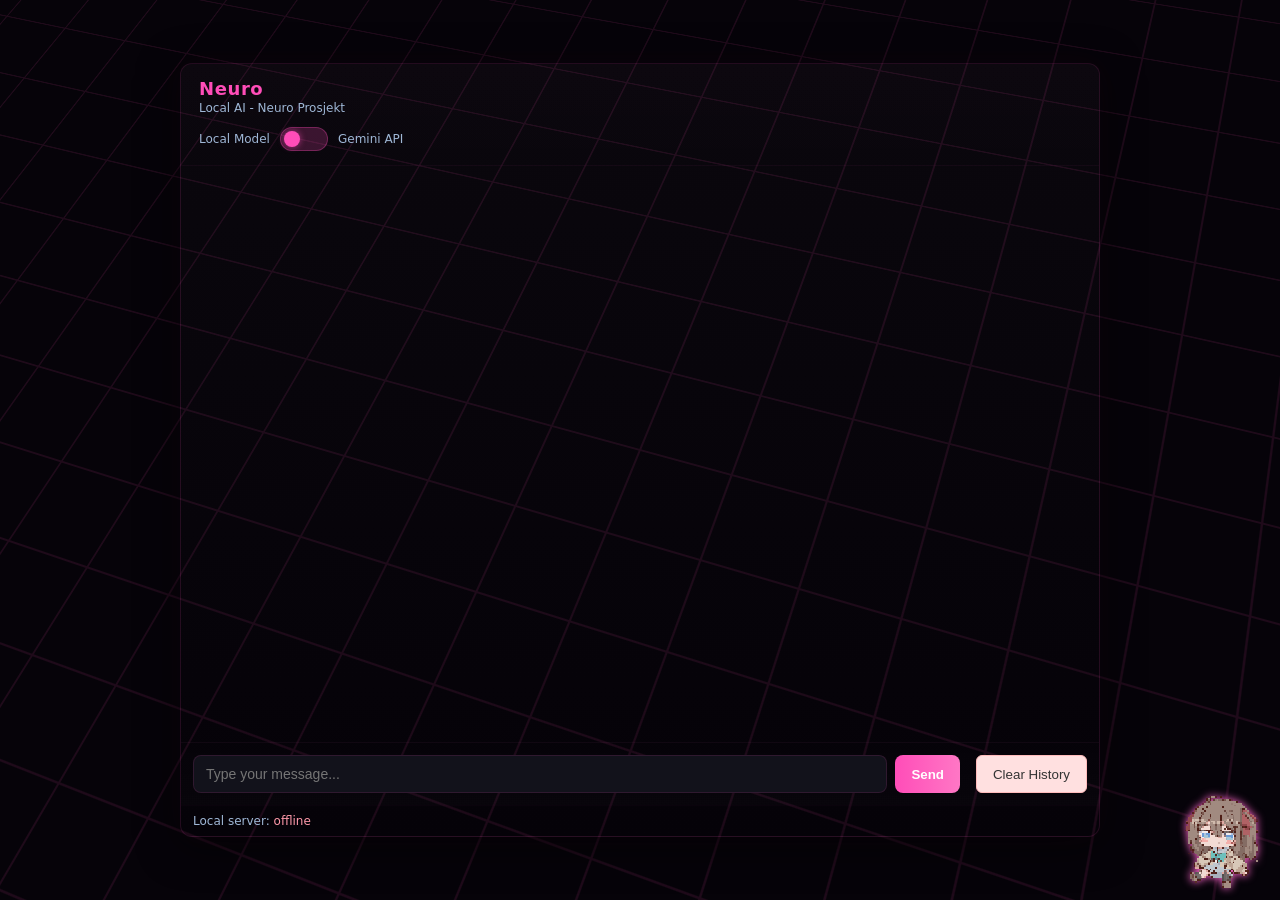
==== NeuroAIPage/Main/Neuro.html @ d3ddfe3b "fixed folders and background" ====
<!doctype html>
<html lang="en">
<head>
  <meta charset="utf-8" />
  <meta name="viewport" content="width=device-width,initial-scale=1" />
  <title>Neuro — Local Chat</title>
  <link rel="stylesheet" href="styles.css">
  <link rel="stylesheet" href="../Background/tiles.css">
</head>
<body>
  <div class="chat-root">
    <header class="chat-header">
      <h1>Neuro</h1>
      <p class="subtitle">Local AI - Neuro Prosjekt</p>
      <div class="model-switch">
        <label class="switch-label">
          <span class="model-option">Local Model</span>
          <label class="toggle-switch">
            <input type="checkbox" id="modelToggle">
            <span class="slider"></span>
          </label>
          <span class="model-option">Gemini API</span>
        </label>
        <input type="password" id="apiKeyInput" placeholder="Enter Gemini API Key" style="display:none;" />
        <button id="saveApiKey" style="display:none;">Save Key</button>
      </div>
    </header>

    <main id="chatBox" class="chat-box" aria-live="polite"></main>

    <form id="inputForm" class="input-area" autocomplete="off">
      <input id="userInput" type="text" placeholder="Type your message..." />
      <button id="sendButton" type="submit">Send</button>
    </form>


    <div id="neuro-corner">
      <img id="neuro-img" src="../NeuroSpin/Neuro.png" alt="Neuro-sama">
    </div>

    <footer class="chat-footer">Local server: <span id="serverStatus">unknown</span></footer>
  </div>

  <div id="tiles-root">
    <div id="background"></div>
  </div>

  <script src="../Background/tiles.js"></script>
  <script src="../NeuroSpin/Neurospin.js"></script>
  <script src="script.js"></script>
  
</body>
</html>
---- NeuroAIPage/Main/styles.css ----
/* Color variables - reusable colors for the whole page */
:root { /* acts as system variable's path, providing global color definitions. in short, it's defining colors to be used throughout the CSS */
  --bg: #0b0b14;
  --panel: #12121b;
  --pink: #ff4db8;
  --accent: rgba(255, 77, 184, 0.12);
  --text: #e6e6ff;
}

/* Reset default styles */
* {
  box-sizing: border-box;
}

html, body {
  height: 100%;
  margin: 0;
  font-family: Inter, ui-sans-serif, system-ui, -apple-system, "Segoe UI", Roboto, "Helvetica Neue", Arial;

}

/* Main page background */
body {
  background: radial-gradient(circle at top left, #0b0f1c, var(--bg));
  color: var(--text);
  display: flex;
  align-items: center;
  justify-content: center;
  padding: 18px;
}

/* Main chat container */
.chat-root {
  width: 100%;
  max-width: 920px;
  height: 86vh;
  background: linear-gradient(180deg, rgba(255, 255, 255, 0.02), rgba(0, 0, 0, 0.06));
  border-radius: 12px;
  border: 1px solid rgba(255, 77, 184, 0.12);
  box-shadow: 0 8px 40px rgba(0, 0, 0, 0.6), 0 0 30px rgba(255, 77, 184, 0.04);
  display: flex;
  flex-direction: column;
  overflow: hidden;
  position: relative;
  z-index: 1; /* keep chat above tiles background */
  pointer-events: auto;
}

/* Chat header (title area) */
.chat-header {
  padding: 14px 18px;
  border-bottom: 1px solid rgba(255, 77, 184, 0.03);
  background: linear-gradient(0deg, transparent, rgba(255, 77, 184, 0.01));
  pointer-events: auto;
}

.chat-header h1 {
  margin: 0;
  color: var(--pink);
  font-size: 18px;
  letter-spacing: 0.6px;
}

.subtitle {
  margin: 2px 0 0 0;
  font-size: 12px;
  color: #9fb7d6;
}

/* Model switch container */
.model-switch {
  margin-top: 12px;
  display: flex;
  flex-direction: column;
  gap: 8px;
}

.switch-label {
  display: flex;
  align-items: center;
  gap: 10px;
  font-size: 13px;
  color: #b8c9e6;
}

.model-option {
  color: #9fb7d6;
  font-size: 12px;
}

/* Toggle switch styling */
.toggle-switch {
  position: relative;
  display: inline-block;
  width: 48px;
  height: 24px;
}

.toggle-switch input {
  opacity: 0;
  width: 0;
  height: 0;
}

.slider {
  position: absolute;
  cursor: pointer;
  top: 0;
  left: 0;
  right: 0;
  bottom: 0;
  background-color: rgba(255, 77, 184, 0.2);
  transition: 0.3s;
  border-radius: 24px;
  border: 1px solid rgba(255, 77, 184, 0.3);
}

.slider:before {
  position: absolute;
  content: "";
  height: 16px;
  width: 16px;
  left: 3px;
  bottom: 3px;
  background-color: var(--pink);
  transition: 0.3s;
  border-radius: 50%;
  box-shadow: 0 0 6px rgba(255, 77, 184, 0.6);
}

input:checked + .slider {
  background-color: rgba(77, 184, 255, 0.2);
  border-color: rgba(77, 184, 255, 0.3);
  
}

input:checked + .slider:before {
  transform: translateX(24px);
  background-color: #4db8ff;
  box-shadow: 0 0 6px rgba(77, 184, 255, 0.6);
}

/* API key input */
#apiKeyInput {
  padding: 8px 10px;
  border-radius: 6px;
  border: 1px solid rgba(77, 184, 255, 0.2);
  background: rgba(15, 21, 48, 0.6);
  color: var(--text);
  font-size: 12px;
  outline: none;
  transition: all 0.3s;
}

#apiKeyInput:focus {
  border-color: rgba(77, 184, 255, 0.4);
  box-shadow: 0 0 8px rgba(77, 184, 255, 0.2);
}

#saveApiKey {
  padding: 6px 14px;
  border-radius: 6px;
  border: none;
  background: linear-gradient(90deg, #4db8ff, #77c5ff);
  color: white;
  font-weight: 600;
  font-size: 12px;
  cursor: pointer;
  transition: transform 0.1s;
}

#saveApiKey:active {
  transform: translateY(1px);
}

/* Chat box (scrollable message area) */
.chat-box {
  flex: 1;
  padding: 16px;
  overflow-y: auto;
  display: flex;
  flex-direction: column;
  gap: 10px;
  pointer-events: auto;
}

/* Message bubbles (base style) */
.msg {
  max-width: 86%;
  padding: 10px 12px;
  border-radius: 8px;
  white-space: pre-wrap;
}

/* User messages (left side, pink) */
.msg.user {
  align-self: flex-start;
  background: linear-gradient(180deg, rgba(255, 77, 184, 0.06), rgba(255, 77, 184, 0.03));
  border: 1px solid rgba(255, 77, 184, 0.12);
  color: #ffd9f0;
  font-weight: 600;
}

/* AI messages (right side, blue) */
.msg.ai {
  align-self: flex-end;
  background: #0f1530;
  border: 1px solid rgba(180, 190, 255, 0.06);
  color: #cfe1ff;
}

/* Info messages (center, gray) */
.msg.info {
  align-self: center;
  background: transparent;
  color: #9bb0c9;
  font-size: 12px;
}

/* Input area at the bottom */
.input-area {
  display: flex;
  padding: 12px;
  border-top: 1px solid rgba(255, 77, 184, 0.03);
  gap: 8px;
  background: linear-gradient(0deg, rgba(255, 255, 255, 0.01), transparent);
  pointer-events: auto;
}

/* Text input field */
#userInput {
  flex: 1;
  padding: 10px 12px;
  border-radius: 8px;
  border: 1px solid rgba(255, 77, 184, 0.12);
  background: var(--panel);
  color: var(--text);
  outline: none;
  font-size: 14px;
}

/* Input field when clicked */
#userInput:focus {
  box-shadow: 0 0 10px rgba(255, 77, 184, 0.08);
}

/* Send button */
#sendButton {
  padding: 10px 16px;
  border-radius: 8px;
  border: none;
  background: linear-gradient(90deg, var(--pink), #ff77c5);
  color: white;
  font-weight: 700;
  cursor: pointer;
}

/* Send button when clicked */
#sendButton:active {
  transform: translateY(1px);
}

/* Clear History button */
#clearButton {
  margin-left: 8px;
  padding: 6px 16px;
  border-radius: 6px;
  background: #ffe0e0;
  color: #333;
  border: 1px solid #fbb;
  cursor: pointer;
}

/* Footer text */
.chat-footer {
  padding: 8px 12px;
  font-size: 12px;
  color: #9fb7d6;
  border-top: 1px solid rgba(255, 77, 184, 0.02);
  pointer-events: auto;
}

/* Scrollbar width */
.chat-box::-webkit-scrollbar {
  width: 8px;
}

/* Scrollbar handle */
.chat-box::-webkit-scrollbar-thumb {
  background: rgba(255, 77, 184, 0.12);
  border-radius: 8px;
}

/* Neuro character in bottom-right corner
   The container (#neuro-corner) is used for spinning (rotation).
   The inner image (#neuro-corner img) is used for bobbing (translateY).
   Separating them avoids transform conflicts between rotation and translate. */
#neuro-corner {
  position: fixed;
  bottom: 10px;
  right: 10px;
  z-index: 1000;
  /* container doesn't size the image directly */
}

#neuro-corner img {
  width: 96px;
  image-rendering: pixelated;
  filter: drop-shadow(0 0 4px #ff66cc);
  display: block;
}

/* Continuous rotation on the wrapper */
#neuro-corner.spinning {
  animation: neuro-spin 4s linear infinite;
}

/* When talking, run the bobbing animation on the inner image while the wrapper spins */
#neuro-corner.spinning.talking img {
  animation: neuro-bob 0.4s ease-in-out infinite;
}

/* Fallback: if only talking is applied (no spinning), bob the image */
#neuro-corner.talking img {
  animation: neuro-bob 0.4s ease-in-out infinite !important;
}

@keyframes neuro-bob {
  0% { transform: translateY(0px); }
  50% { transform: translateY(-12px); }
  100% { transform: translateY(0px); }
}

@keyframes neuro-spin {
  from { transform: rotate(0deg); }
  to   { transform: rotate(360deg); }
}
---- NeuroAIPage/Background/tiles.css ----
/* Tiles Background System - Separate from chat interface */

/* Tiles root container - positioned behind everything */
#tiles-root {
    position: fixed;
    top: 0;
    left: 0;
    width: 100%;
    height: 100%;
    z-index: 0;
    overflow: hidden;
    pointer-events: none;
}

/* Background element for tiles */
#background {
    position: fixed;
    top: 0;
    left: 0;
    width: 100%;
    height: 100%;
    background: transparent;
    pointer-events: auto;
}

/* Grid container for 3D tiles effect */
.grid-container {
    position: absolute;
    top: 0;
    left: 0;
    width: 100%;
    height: 100%;
    background-color: #000;
    display: flex;
    align-items: center;
    justify-content: center;
    overflow: hidden;
    perspective: 1200px; /* Adjust perspective for 3D effect */
    pointer-events: auto;
}

/* 3D transformed grid of tiles */
#container {
    opacity: 0.5;
    width: 300vmax;
    height: 300vmax;
    display: grid;
    grid-template-rows: repeat(40, 1fr);
    grid-template-columns: repeat(40, 1fr);
    position: absolute;
    transform-style: preserve-3d;
    transform: 
        rotateX(30deg) 
        rotateY(-5deg) 
        rotateZ(20deg) 
        translateX(10%) 
        translateY(20%);
    pointer-events: auto;
}

/* Individual tile styling */
.tile {
    border: 1px solid rgba(255, 77, 184, 0.2);
    background-color: rgba(40, 20, 60, 0.3);
    transition: all 1s cubic-bezier(0, 0, 0.2, 1);
    will-change: transform, background-color;
    pointer-events: auto;
}

/* Tile hover effects - mixed pink and blue theme */
.tile.active-hover,
.tile:hover {
    transition-duration: 0s;
    transform: translate(-7.5px, -7.5px);
}

.tile.active-hover:nth-child(2n),
.tile:nth-child(2n):hover {
    background-color: rgba(255, 77, 184, 0.6);
    border-color: rgba(255, 77, 184, 0.7);
}

.tile.active-hover:nth-child(4n+1),
.tile:nth-child(4n+1):hover {
    background-color: rgba(77, 184, 255, 0.6);
    border-color: rgba(77, 184, 255, 0.7);
}

.tile.active-hover:nth-child(4n+3),
.tile:nth-child(4n+3):hover {
    background-color: rgba(255, 119, 197, 0.5);
    border-color: rgba(255, 119, 197, 0.7);
}

.tile.active-hover:nth-child(7n),
.tile:nth-child(7n):hover {
    background-color: rgba(77, 200, 255, 0.5);
    border-color: rgba(77, 200, 255, 0.7);
}

.tile.active-hover:nth-child(7n+3),
.tile:nth-child(7n+3):hover {
    background-color: rgba(255, 77, 184, 0.65);
    border-color: rgba(255, 77, 184, 0.8);
}

.tile.active-hover:nth-child(7n+5),
.tile:nth-child(7n+5):hover {
    background-color: rgba(150, 120, 255, 0.5);
    border-color: rgba(150, 120, 255, 0.7);
}

.tile.active-hover:nth-child(7n+6),
.tile:nth-child(7n+6):hover {
    background-color: rgba(255, 102, 204, 0.6);
    border-color: rgba(255, 102, 204, 0.7);
}

.tile.active-hover:nth-child(11n+1),
.tile:nth-child(11n+1):hover {
    background-color: rgba(119, 197, 255, 0.55);
    border-color: rgba(119, 197, 255, 0.7);
}

.tile.active-hover:nth-child(11n+4),
.tile:nth-child(11n+4):hover {
    background-color: rgba(255, 77, 184, 0.7);
    border-color: rgba(255, 77, 184, 0.8);
}

.tile.active-hover:nth-child(11n+7),
.tile:nth-child(11n+7):hover {
    background-color: rgba(255, 140, 200, 0.5);
    border-color: rgba(255, 140, 200, 0.7);
}

.tile.active-hover:nth-child(11n+10),
.tile:nth-child(11n+10):hover {
    background-color: rgba(100, 180, 255, 0.6);
    border-color: rgba(100, 180, 255, 0.7);
}
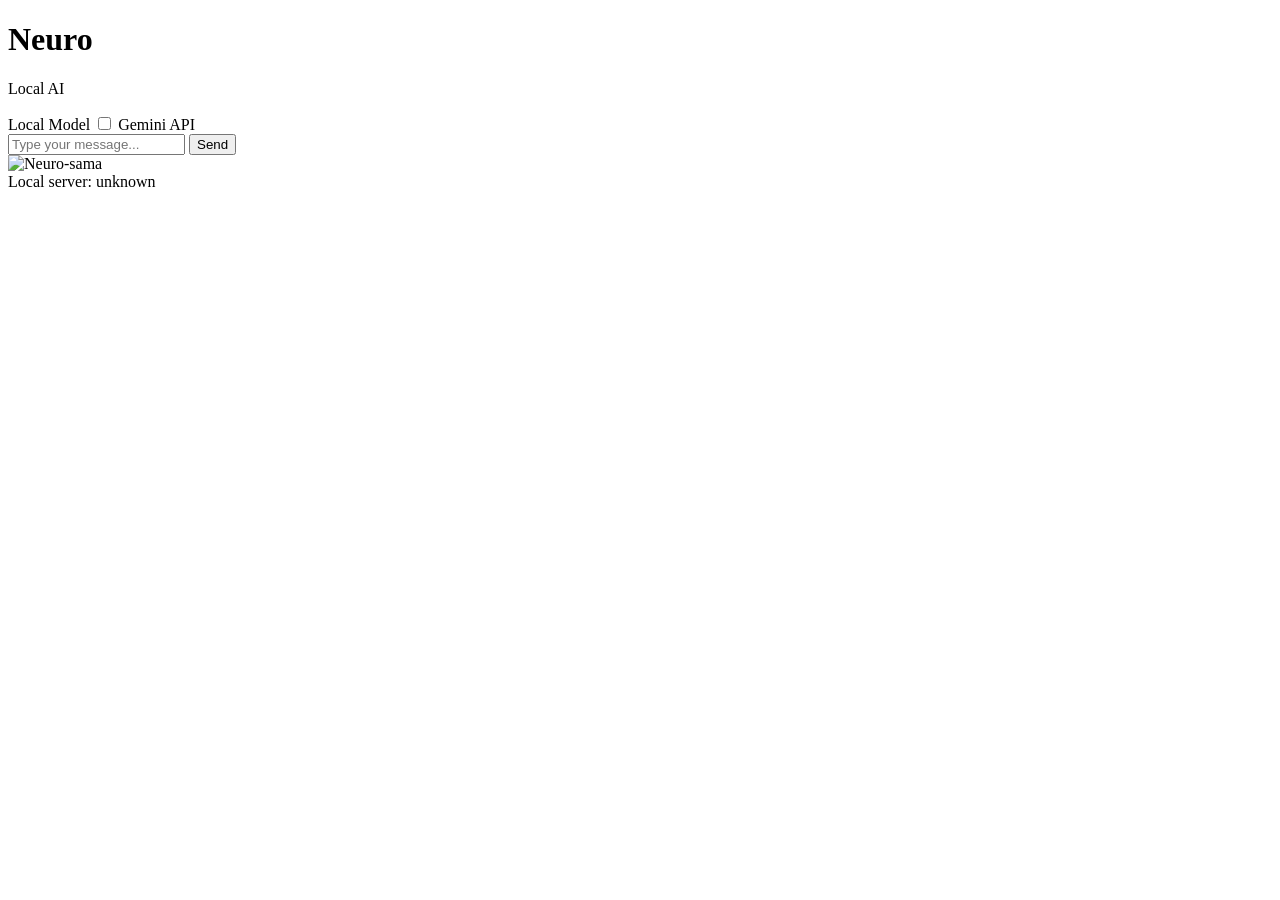
==== commit 915c38be: "idk twin" ====
--- a/NeuroAIPage/Main/Neuro.html
+++ b/NeuroAIPage/Main/Neuro.html
@@ -4,14 +4,14 @@
   <meta charset="utf-8" />
   <meta name="viewport" content="width=device-width,initial-scale=1" />
   <title>Neuro — Local Chat</title>
-  <link rel="stylesheet" href="styles.css">
-  <link rel="stylesheet" href="../Background/tiles.css">
+  <link rel="stylesheet" href="/Main/styles.css">
+  <link rel="stylesheet" href="/Background/tiles.css">
 </head>
 <body>
   <div class="chat-root">
     <header class="chat-header">
       <h1>Neuro</h1>
-      <p class="subtitle">Local AI - Neuro Prosjekt</p>
+      <p class="subtitle">Local AI</p>
       <div class="model-switch">
         <label class="switch-label">
           <span class="model-option">Local Model</span>
@@ -35,7 +35,7 @@
 
 
     <div id="neuro-corner">
-      <img id="neuro-img" src="../NeuroSpin/Neuro.png" alt="Neuro-sama">
+      <img id="neuro-img" src="/NeuroSpin/Neuro.png" alt="Neuro-sama">
     </div>
 
     <footer class="chat-footer">Local server: <span id="serverStatus">unknown</span></footer>
@@ -45,9 +45,9 @@
     <div id="background"></div>
   </div>
 
-  <script src="../Background/tiles.js"></script>
-  <script src="../NeuroSpin/Neurospin.js"></script>
-  <script src="script.js"></script>
+  <script src="/Background/tiles.js"></script>
+  <script src="/NeuroSpin/Neurospin.js"></script>
+  <script src="/Main/script.js"></script>
   
 </body>
 </html>
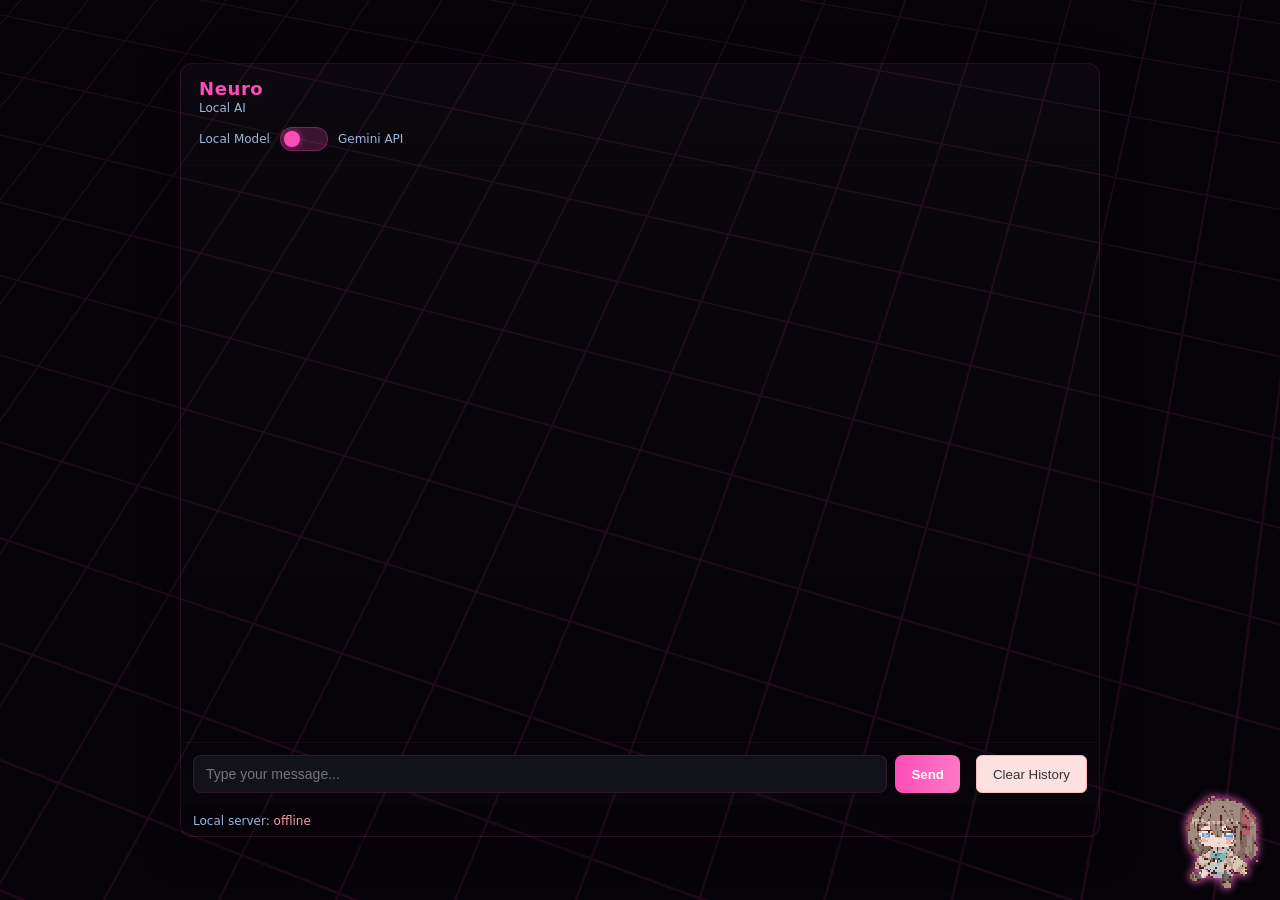
==== commit bba483c5: "Fixed styling and linking" ====
--- a/NeuroAIPage/Main/Neuro.html
+++ b/NeuroAIPage/Main/Neuro.html
@@ -3,12 +3,12 @@
 <head>
   <meta charset="utf-8" />
   <meta name="viewport" content="width=device-width,initial-scale=1" />
-  <title>Neuro — Local Chat</title>
-  <link rel="stylesheet" href="/Main/styles.css">
-  <link rel="stylesheet" href="/Background/tiles.css">
+  <title>AI Local Chat</title>
+  <link rel="stylesheet" href="../Main/styles.css">
+  <link rel="stylesheet" href="../Background/tiles.css">
 </head>
 <body>
-  <div class="chat-root">
+  <div class="chat-root"> <!-- test -->  
     <header class="chat-header">
       <h1>Neuro</h1>
       <p class="subtitle">Local AI</p>
@@ -35,7 +35,7 @@
 
 
     <div id="neuro-corner">
-      <img id="neuro-img" src="/NeuroSpin/Neuro.png" alt="Neuro-sama">
+      <img id="neuro-img" src="../NeuroSpin/Neuro.png" alt="Neuro-sama">
     </div>
 
     <footer class="chat-footer">Local server: <span id="serverStatus">unknown</span></footer>
@@ -45,9 +45,9 @@
     <div id="background"></div>
   </div>
 
-  <script src="/Background/tiles.js"></script>
-  <script src="/NeuroSpin/Neurospin.js"></script>
-  <script src="/Main/script.js"></script>
+  <script src="../Background/tiles.js"></script>
+  <script src="../NeuroSpin/Neurospin.js"></script>
+  <script src="../Main/script.js"></script>
   
 </body>
 </html>
--- a/NeuroAIPage/Main/styles.css
+++ b/NeuroAIPage/Main/styles.css
@@ -0,0 +1,337 @@
+/* Color variables - reusable colors for the whole page */
+:root { /* acts as system variable's path, providing global color definitions. in short, it's defining colors to be used throughout the CSS */
+  --bg: #0b0b14;
+  --panel: #12121b;
+  --pink: #ff4db8;
+  --accent: rgba(255, 77, 184, 0.12);
+  --text: #e6e6ff;
+}
+
+/* Reset default styles */
+* {
+  box-sizing: border-box;
+}
+
+html, body {
+  height: 100%;
+  margin: 0;
+  font-family: Inter, ui-sans-serif, system-ui, -apple-system, "Segoe UI", Roboto, "Helvetica Neue", Arial;
+
+}
+
+/* Main page background */
+body {
+  background: radial-gradient(circle at top left, #0b0f1c, var(--bg));
+  color: var(--text);
+  display: flex;
+  align-items: center;
+  justify-content: center;
+  padding: 18px;
+}
+
+/* Main chat container */
+.chat-root {
+  width: 100%;
+  max-width: 920px;
+  height: 86vh;
+  background: linear-gradient(180deg, rgba(255, 255, 255, 0.02), rgba(0, 0, 0, 0.06));
+  border-radius: 12px;
+  border: 1px solid rgba(255, 77, 184, 0.12);
+  box-shadow: 0 8px 40px rgba(0, 0, 0, 0.6), 0 0 30px rgba(255, 77, 184, 0.04);
+  display: flex;
+  flex-direction: column;
+  overflow: hidden;
+  position: relative;
+  z-index: 1; /* keep chat above tiles background */
+  pointer-events: auto;
+}
+
+/* Chat header (title area) */
+.chat-header {
+  padding: 14px 18px;
+  border-bottom: 1px solid rgba(255, 77, 184, 0.03);
+  background: linear-gradient(0deg, transparent, rgba(255, 77, 184, 0.01));
+  pointer-events: auto;
+}
+
+.chat-header h1 {
+  margin: 0;
+  color: var(--pink);
+  font-size: 18px;
+  letter-spacing: 0.6px;
+}
+
+.subtitle {
+  margin: 2px 0 0 0;
+  font-size: 12px;
+  color: #9fb7d6;
+}
+
+/* Model switch container */
+.model-switch {
+  margin-top: 12px;
+  display: flex;
+  flex-direction: column;
+  gap: 8px;
+}
+
+.switch-label {
+  display: flex;
+  align-items: center;
+  gap: 10px;
+  font-size: 13px;
+  color: #b8c9e6;
+}
+
+.model-option {
+  color: #9fb7d6;
+  font-size: 12px;
+}
+
+/* Toggle switch styling */
+.toggle-switch {
+  position: relative;
+  display: inline-block;
+  width: 48px;
+  height: 24px;
+}
+
+.toggle-switch input {
+  opacity: 0;
+  width: 0;
+  height: 0;
+}
+
+.slider {
+  position: absolute;
+  cursor: pointer;
+  top: 0;
+  left: 0;
+  right: 0;
+  bottom: 0;
+  background-color: rgba(255, 77, 184, 0.2);
+  transition: 0.3s;
+  border-radius: 24px;
+  border: 1px solid rgba(255, 77, 184, 0.3);
+}
+
+.slider:before {
+  position: absolute;
+  content: "";
+  height: 16px;
+  width: 16px;
+  left: 3px;
+  bottom: 3px;
+  background-color: var(--pink);
+  transition: 0.3s;
+  border-radius: 50%;
+  box-shadow: 0 0 6px rgba(255, 77, 184, 0.6);
+}
+
+input:checked + .slider {
+  background-color: rgba(77, 184, 255, 0.2);
+  border-color: rgba(77, 184, 255, 0.3);
+  
+}
+
+input:checked + .slider:before {
+  transform: translateX(24px);
+  background-color: #4db8ff;
+  box-shadow: 0 0 6px rgba(77, 184, 255, 0.6);
+}
+
+/* API key input */
+#apiKeyInput {
+  padding: 8px 10px;
+  border-radius: 6px;
+  border: 1px solid rgba(77, 184, 255, 0.2);
+  background: rgba(15, 21, 48, 0.6);
+  color: var(--text);
+  font-size: 12px;
+  outline: none;
+  transition: all 0.3s;
+}
+
+#apiKeyInput:focus {
+  border-color: rgba(77, 184, 255, 0.4);
+  box-shadow: 0 0 8px rgba(77, 184, 255, 0.2);
+}
+
+#saveApiKey {
+  padding: 6px 14px;
+  border-radius: 6px;
+  border: none;
+  background: linear-gradient(90deg, #4db8ff, #77c5ff);
+  color: white;
+  font-weight: 600;
+  font-size: 12px;
+  cursor: pointer;
+  transition: transform 0.1s;
+}
+
+#saveApiKey:active {
+  transform: translateY(1px);
+}
+
+/* Chat box (scrollable message area) */
+.chat-box {
+  flex: 1;
+  padding: 16px;
+  overflow-y: auto;
+  display: flex;
+  flex-direction: column;
+  gap: 10px;
+  pointer-events: auto;
+}
+
+/* Message bubbles (base style) */
+.msg {
+  max-width: 86%;
+  padding: 10px 12px;
+  border-radius: 8px;
+  white-space: pre-wrap;
+}
+
+/* User messages (left side, pink) */
+.msg.user {
+  align-self: flex-start;
+  background: linear-gradient(180deg, rgba(255, 77, 184, 0.06), rgba(255, 77, 184, 0.03));
+  border: 1px solid rgba(255, 77, 184, 0.12);
+  color: #ffd9f0;
+  font-weight: 600;
+}
+
+/* AI messages (right side, blue) */
+.msg.ai {
+  align-self: flex-end;
+  background: #0f1530;
+  border: 1px solid rgba(180, 190, 255, 0.06);
+  color: #cfe1ff;
+}
+
+/* Info messages (center, gray) */
+.msg.info {
+  align-self: center;
+  background: transparent;
+  color: #9bb0c9;
+  font-size: 12px;
+}
+
+/* Input area at the bottom */
+.input-area {
+  display: flex;
+  padding: 12px;
+  border-top: 1px solid rgba(255, 77, 184, 0.03);
+  gap: 8px;
+  background: linear-gradient(0deg, rgba(255, 255, 255, 0.01), transparent);
+  pointer-events: auto;
+}
+
+/* Text input field */
+#userInput {
+  flex: 1;
+  padding: 10px 12px;
+  border-radius: 8px;
+  border: 1px solid rgba(255, 77, 184, 0.12);
+  background: var(--panel);
+  color: var(--text);
+  outline: none;
+  font-size: 14px;
+}
+
+/* Input field when clicked */
+#userInput:focus {
+  box-shadow: 0 0 10px rgba(255, 77, 184, 0.08);
+}
+
+/* Send button */
+#sendButton {
+  padding: 10px 16px;
+  border-radius: 8px;
+  border: none;
+  background: linear-gradient(90deg, var(--pink), #ff77c5);
+  color: white;
+  font-weight: 700;
+  cursor: pointer;
+}
+
+/* Send button when clicked */
+#sendButton:active {
+  transform: translateY(1px);
+}
+
+/* Clear History button */
+#clearButton {
+  margin-left: 8px;
+  padding: 6px 16px;
+  border-radius: 6px;
+  background: #ffe0e0;
+  color: #333;
+  border: 1px solid #fbb;
+  cursor: pointer;
+}
+
+/* Footer text */
+.chat-footer {
+  padding: 8px 12px;
+  font-size: 12px;
+  color: #9fb7d6;
+  border-top: 1px solid rgba(255, 77, 184, 0.02);
+  pointer-events: auto;
+}
+
+/* Scrollbar width */
+.chat-box::-webkit-scrollbar {
+  width: 8px;
+}
+
+/* Scrollbar handle */
+.chat-box::-webkit-scrollbar-thumb {
+  background: rgba(255, 77, 184, 0.12);
+  border-radius: 8px;
+}
+
+/* Neuro character in bottom-right corner
+   The container (#neuro-corner) is used for spinning (rotation).
+   The inner image (#neuro-corner img) is used for bobbing (translateY).
+   Separating them avoids transform conflicts between rotation and translate. */
+#neuro-corner {
+  position: fixed;
+  bottom: 10px;
+  right: 10px;
+  z-index: 1000;
+  /* container doesn't size the image directly */
+}
+
+#neuro-corner img {
+  width: 96px;
+  image-rendering: pixelated;
+  filter: drop-shadow(0 0 4px #ff66cc);
+  display: block;
+}
+
+/* Continuous rotation on the wrapper */
+#neuro-corner.spinning {
+  animation: neuro-spin 4s linear infinite;
+}
+
+/* When talking, run the bobbing animation on the inner image while the wrapper spins */
+#neuro-corner.spinning.talking img {
+  animation: neuro-bob 0.4s ease-in-out infinite;
+}
+
+/* Fallback: if only talking is applied (no spinning), bob the image */
+#neuro-corner.talking img {
+  animation: neuro-bob 0.4s ease-in-out infinite !important;
+}
+
+@keyframes neuro-bob {
+  0% { transform: translateY(0px); }
+  50% { transform: translateY(-12px); }
+  100% { transform: translateY(0px); }
+}
+
+@keyframes neuro-spin {
+  from { transform: rotate(0deg); }
+  to   { transform: rotate(360deg); }
+}
--- a/NeuroAIPage/Background/tiles.css
+++ b/NeuroAIPage/Background/tiles.css
@@ -0,0 +1,141 @@
+/* Tiles Background System - Separate from chat interface */
+
+/* Tiles root container - positioned behind everything */
+#tiles-root {
+    position: fixed;
+    top: 0;
+    left: 0;
+    width: 100%;
+    height: 100%;
+    z-index: 0;
+    overflow: hidden;
+    pointer-events: none;
+}
+
+/* Background element for tiles */
+#background {
+    position: fixed;
+    top: 0;
+    left: 0;
+    width: 100%;
+    height: 100%;
+    background: transparent;
+    pointer-events: auto;
+}
+
+/* Grid container for 3D tiles effect */
+.grid-container {
+    position: absolute;
+    top: 0;
+    left: 0;
+    width: 100%;
+    height: 100%;
+    background-color: #000;
+    display: flex;
+    align-items: center;
+    justify-content: center;
+    overflow: hidden;
+    perspective: 1200px; /* Adjust perspective for 3D effect */
+    pointer-events: auto;
+}
+
+/* 3D transformed grid of tiles */
+#container {
+    opacity: 0.5;
+    width: 300vmax;
+    height: 300vmax;
+    display: grid;
+    grid-template-rows: repeat(40, 1fr);
+    grid-template-columns: repeat(40, 1fr);
+    position: absolute;
+    transform-style: preserve-3d;
+    transform: 
+        rotateX(30deg) 
+        rotateY(-5deg) 
+        rotateZ(20deg) 
+        translateX(10%) 
+        translateY(20%);
+    pointer-events: auto;
+}
+
+/* Individual tile styling */
+.tile {
+    border: 1px solid rgba(255, 77, 184, 0.2);
+    background-color: rgba(40, 20, 60, 0.3);
+    transition: all 1s cubic-bezier(0, 0, 0.2, 1);
+    will-change: transform, background-color;
+    pointer-events: auto;
+}
+
+/* Tile hover effects - mixed pink and blue theme */
+.tile.active-hover,
+.tile:hover {
+    transition-duration: 0s;
+    transform: translate(-7.5px, -7.5px);
+}
+
+.tile.active-hover:nth-child(2n),
+.tile:nth-child(2n):hover {
+    background-color: rgba(255, 77, 184, 0.6);
+    border-color: rgba(255, 77, 184, 0.7);
+}
+
+.tile.active-hover:nth-child(4n+1),
+.tile:nth-child(4n+1):hover {
+    background-color: rgba(77, 184, 255, 0.6);
+    border-color: rgba(77, 184, 255, 0.7);
+}
+
+.tile.active-hover:nth-child(4n+3),
+.tile:nth-child(4n+3):hover {
+    background-color: rgba(255, 119, 197, 0.5);
+    border-color: rgba(255, 119, 197, 0.7);
+}
+
+.tile.active-hover:nth-child(7n),
+.tile:nth-child(7n):hover {
+    background-color: rgba(77, 200, 255, 0.5);
+    border-color: rgba(77, 200, 255, 0.7);
+}
+
+.tile.active-hover:nth-child(7n+3),
+.tile:nth-child(7n+3):hover {
+    background-color: rgba(255, 77, 184, 0.65);
+    border-color: rgba(255, 77, 184, 0.8);
+}
+
+.tile.active-hover:nth-child(7n+5),
+.tile:nth-child(7n+5):hover {
+    background-color: rgba(150, 120, 255, 0.5);
+    border-color: rgba(150, 120, 255, 0.7);
+}
+
+.tile.active-hover:nth-child(7n+6),
+.tile:nth-child(7n+6):hover {
+    background-color: rgba(255, 102, 204, 0.6);
+    border-color: rgba(255, 102, 204, 0.7);
+}
+
+.tile.active-hover:nth-child(11n+1),
+.tile:nth-child(11n+1):hover {
+    background-color: rgba(119, 197, 255, 0.55);
+    border-color: rgba(119, 197, 255, 0.7);
+}
+
+.tile.active-hover:nth-child(11n+4),
+.tile:nth-child(11n+4):hover {
+    background-color: rgba(255, 77, 184, 0.7);
+    border-color: rgba(255, 77, 184, 0.8);
+}
+
+.tile.active-hover:nth-child(11n+7),
+.tile:nth-child(11n+7):hover {
+    background-color: rgba(255, 140, 200, 0.5);
+    border-color: rgba(255, 140, 200, 0.7);
+}
+
+.tile.active-hover:nth-child(11n+10),
+.tile:nth-child(11n+10):hover {
+    background-color: rgba(100, 180, 255, 0.6);
+    border-color: rgba(100, 180, 255, 0.7);
+}
